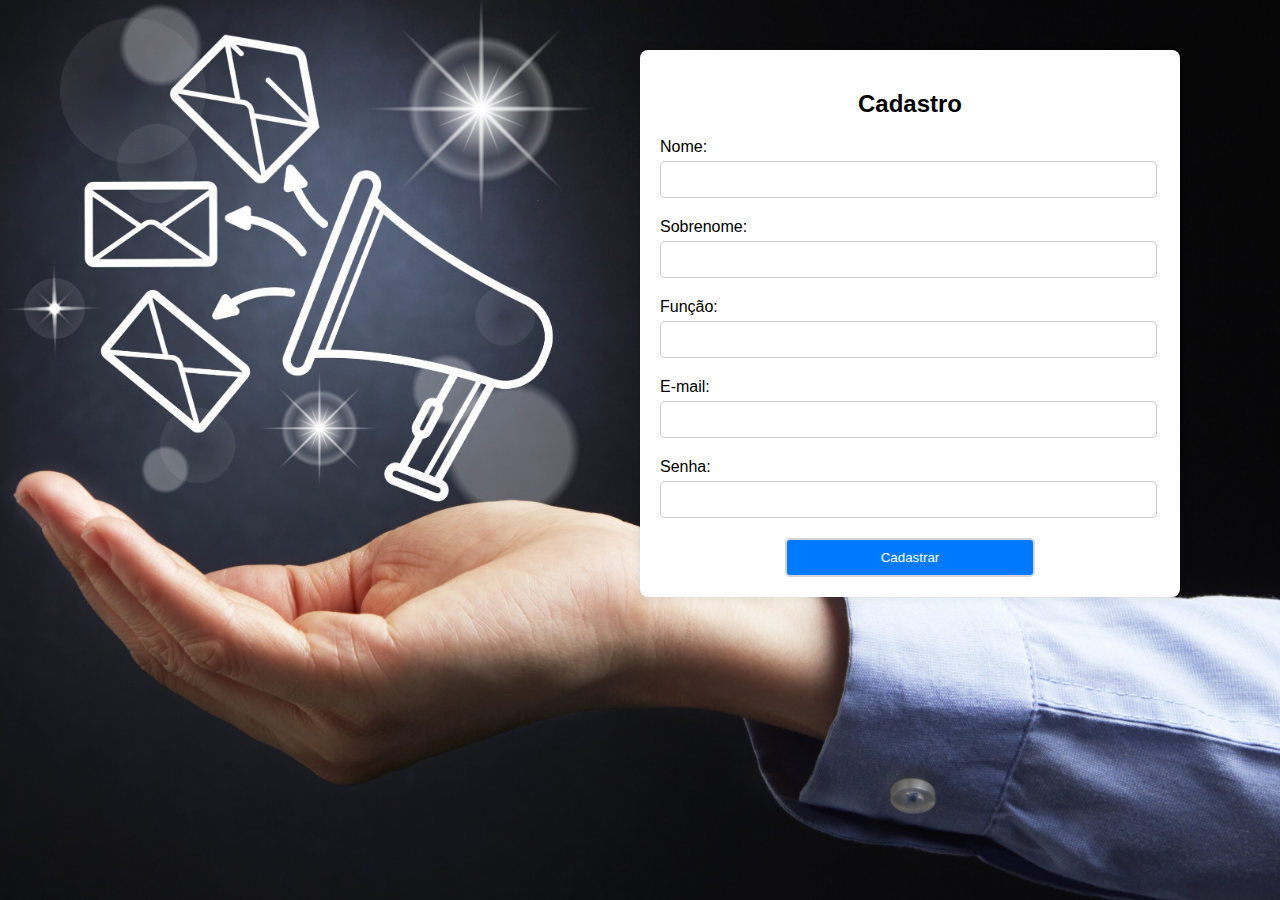
==== cadastro.html @ a186489b "atualização de teste" ====
<!DOCTYPE html>
<head>
    <meta charset="UTF-8">
    <title>Cadastre-se</title>
    <link rel="stylesheet" href="cadastro.css">
</head>
<body>
<div class="container">
    <h2>Cadastro</h2>
    <form id="cadastroForm" action="#" method="POST">
        <div class="form-group">
            <label for="firstname">Nome:</label>
            <input type="text" id="firstName" name="firstName" required>
        </div>
        <div class="form-group">
            <label for="lastname">Sobrenome:</label>
            <input type="text" id="lastName" name="lastName" required>
        </div>
        <div class="form-group">
            <label for="office">Função:</label>
            <input type="text" id="office" name="office" required>
        </div>
        <div class="form-group">
            <label for="email">E-mail:</label>
            <input type="email" id="email" name="email" required>
        </div>
        <div class="form-group">
            <label for="password">Senha:</label>
            <input type="password" id="password" name="password" required>
        </div>
        <button type="submit" onclick="enviarFormulario(event)" class="btn-cadastro" value="Cadastrar">Cadastrar</button>
    </form>
    <script src="https://code.jquery.com/jquery-3.6.0.min.js"></script>
    <script src="cadastro.js"></script>
</div>
</body>
---- cadastro.css ----
body {
    background-image: url("img/dnc.jpg");
    background-repeat: no-repeat;
    background-size: 100%;
    background-position: top left;
    font-family: Arial, sans-serif;
    background-color: #f4f4f4;
    margin: 0;
    padding: 0;
}

.container {
    max-width: 500px;
    margin: 50px auto;
    padding: 20px;
    margin-left: 50%;
    background-color: #fff;
    border-radius: 8px;
    box-shadow: 0 0 10px rgba(0, 0, 0, 0.1);
}

.container h2 {
    text-align: center;
    margin-bottom: 20px;
}

.form-group {
    margin-bottom: 20px;
}

.form-group label {
    display: block;
    margin-bottom: 5px;
}

.form-group input {
    width: 95%;
    padding: 10px;
    border: 1px solid #ccc;
    border-radius: 5px;
}

.btn-cadastro{
    background-color: #007bff;
    color: #fff;
    width: 50%;
    padding: 10px;
    cursor: pointer;
    text-align: center;
    display: block;
    margin: auto;
    border: lightgray solid 2px;
    border-radius: 5px;
}
@media screen and (max-width: 600px) {
    .container {
        width: 90%;
    }
}
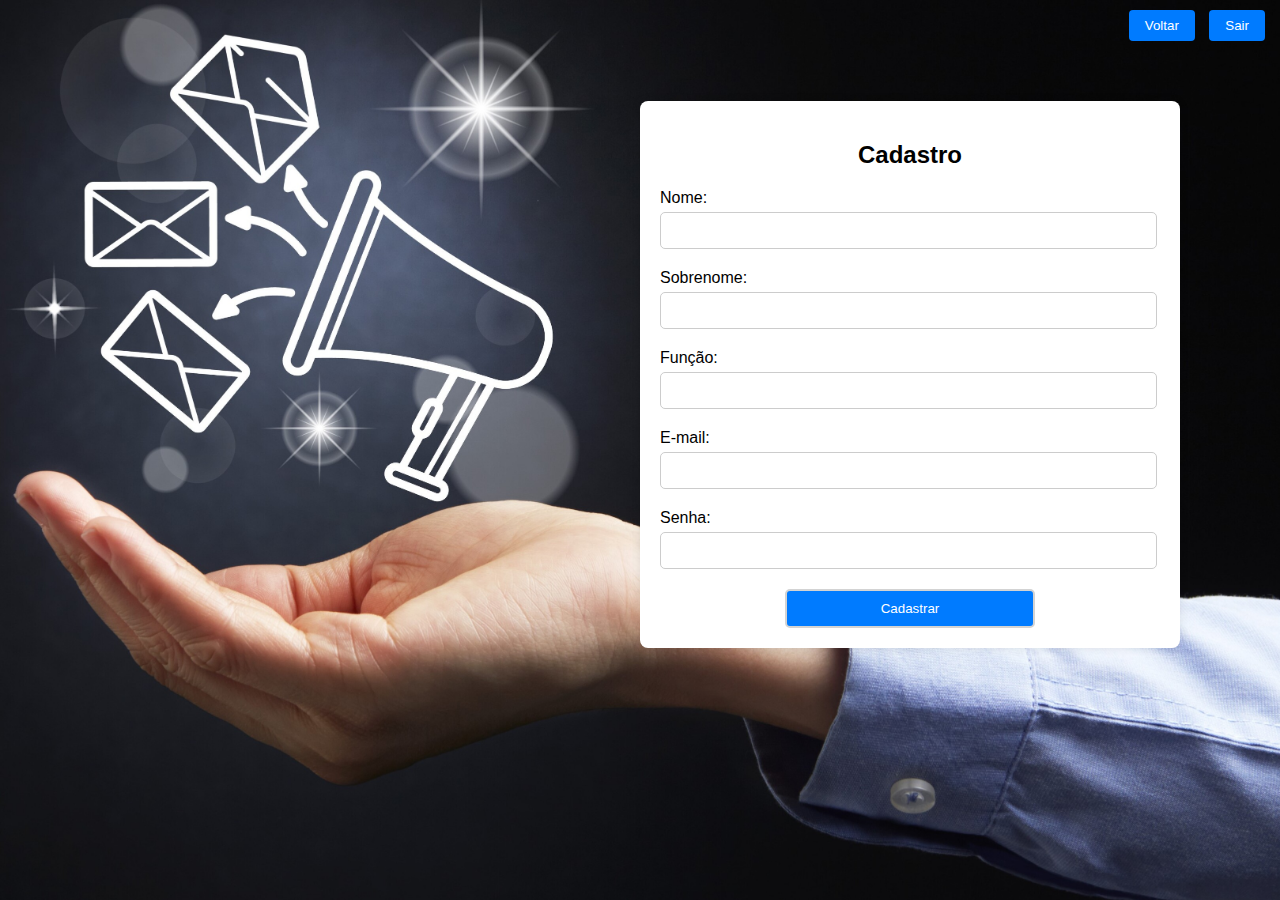
==== commit 6fcf4970: "botão voltar e sair" ====
--- a/cadastro.html
+++ b/cadastro.html
@@ -1,19 +1,29 @@
 <!DOCTYPE html>
+<html lang="pt">
 <head>
     <meta charset="UTF-8">
+    <link rel="shortcut icon" href="img/mega.ico" type="image/x-icon">
     <title>Cadastre-se</title>
     <link rel="stylesheet" href="cadastro.css">
+    <script src="https://code.jquery.com/jquery-3.6.0.min.js"></script>
+    <script src="cadastro.js"></script>
 </head>
 <body>
+
+    <div class="top-bar">
+        <button onclick="voltar()" class="btn-voltar">Voltar</button>
+        <button onclick="logoff()" class="btn-logoff">Sair</button>
+    </div>
+
 <div class="container">
     <h2>Cadastro</h2>
     <form id="cadastroForm" action="#" method="POST">
         <div class="form-group">
-            <label for="firstname">Nome:</label>
+            <label for="firstName">Nome:</label>
             <input type="text" id="firstName" name="firstName" required>
         </div>
         <div class="form-group">
-            <label for="lastname">Sobrenome:</label>
+            <label for="lastName">Sobrenome:</label>
             <input type="text" id="lastName" name="lastName" required>
         </div>
         <div class="form-group">
@@ -28,9 +38,19 @@
             <label for="password">Senha:</label>
             <input type="password" id="password" name="password" required>
         </div>
-        <button type="submit" onclick="enviarFormulario(event)" class="btn-cadastro" value="Cadastrar">Cadastrar</button>
+        <button type="submit" onclick="enviarFormulario(event)" class="btn-cadastro">Cadastrar</button>
     </form>
-    <script src="https://code.jquery.com/jquery-3.6.0.min.js"></script>
-    <script src="cadastro.js"></script>
 </div>
+
+<script>
+    function voltar() {
+        window.history.back();
+    }
+
+    function logoff() {
+        // Aqui você pode adicionar o código para "deslogar" o usuário
+        window.location.href = 'login.html'; // Supondo uma página de login
+    }
+</script>
 </body>
+</html>
--- a/cadastro.css
+++ b/cadastro.css
@@ -1,5 +1,5 @@
 body {
-    background-image: url("img/dnc.jpg");
+    background-image: url(/img/dnc.jpg);
     background-repeat: no-repeat;
     background-size: 100%;
     background-position: top left;
@@ -52,8 +52,61 @@
     border: lightgray solid 2px;
     border-radius: 5px;
 }
+
+.top-bar {
+    padding: 10px;
+    text-align: right;
+}
+
+.btn-voltar, .btn-logoff {
+    display: inline-block;
+    padding: 8px 16px;
+    margin: 0 5px;
+    background-color: #007bff; 
+    color: white;
+    border: none;
+    border-radius: 4px;
+    cursor: pointer;
+}
+
+.btn-voltar:hover, .btn-logoff:hover {
+    background-color: #45a049;
+}
+
+.container {
+    padding: 20px;
+}
+
+
 @media screen and (max-width: 600px) {
     .container {
         width: 90%;
     }
-}+}
+
+/* Responsividade body */
+
+@media (max-width:1366px) {
+    .body {
+            display: none;
+    }
+}
+
+@media (max-width:1024px) {
+    .body {
+            display: none;
+    }
+}
+
+@media (max-width:768px) {
+    .body {
+            display: none;
+    }
+}
+
+@media (max-width:480px) {
+    .body {
+            display: block;
+    }
+}
+/*** Responsividade body End***/
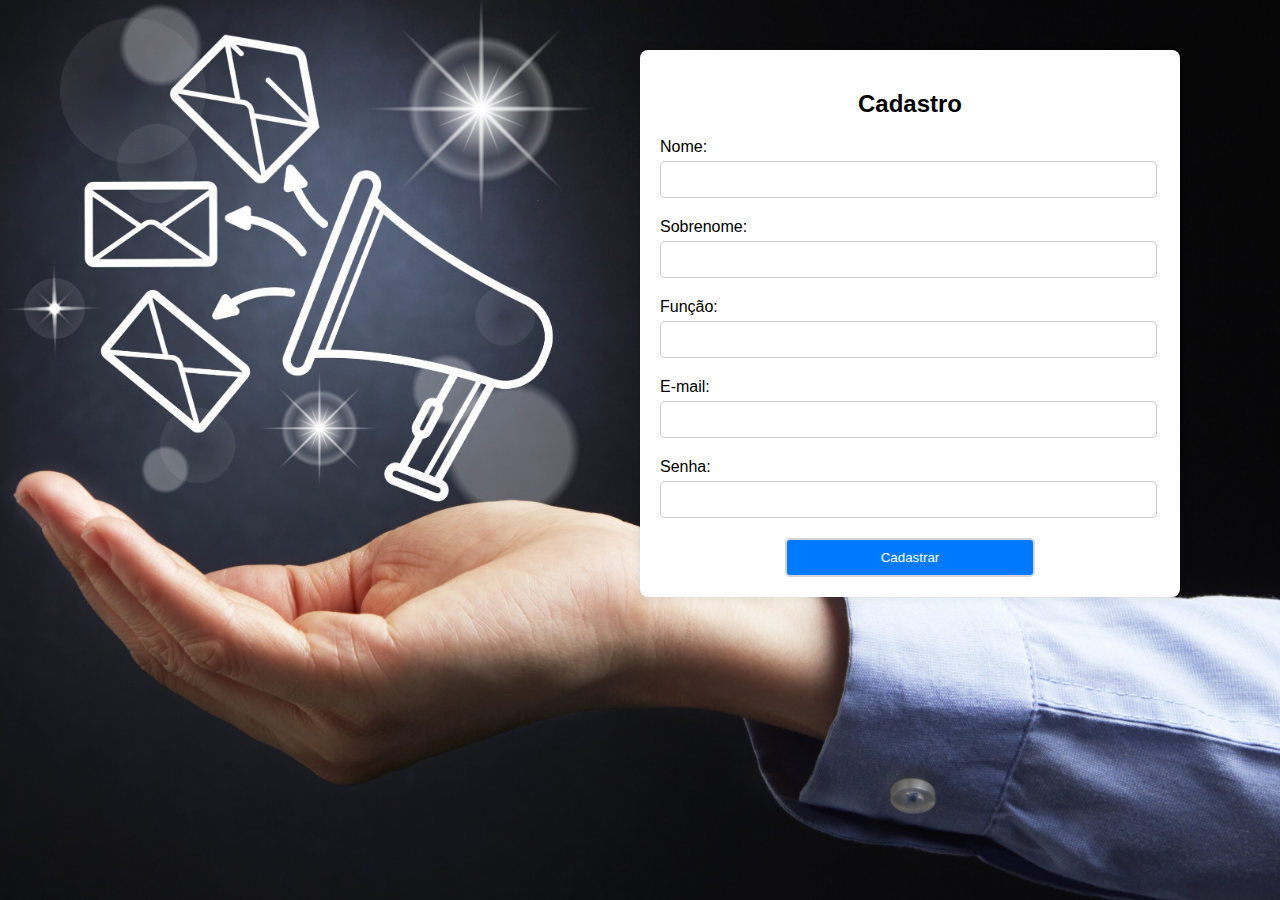
==== commit a0b1adc7: "Url cadastro" ====
--- a/cadastro.html
+++ b/cadastro.html
@@ -1,29 +1,19 @@
 <!DOCTYPE html>
-<html lang="pt">
 <head>
     <meta charset="UTF-8">
-    <link rel="shortcut icon" href="img/mega.ico" type="image/x-icon">
     <title>Cadastre-se</title>
     <link rel="stylesheet" href="cadastro.css">
-    <script src="https://code.jquery.com/jquery-3.6.0.min.js"></script>
-    <script src="cadastro.js"></script>
 </head>
 <body>
-
-    <div class="top-bar">
-        <button onclick="voltar()" class="btn-voltar">Voltar</button>
-        <button onclick="logoff()" class="btn-logoff">Sair</button>
-    </div>
-
 <div class="container">
     <h2>Cadastro</h2>
     <form id="cadastroForm" action="#" method="POST">
         <div class="form-group">
-            <label for="firstName">Nome:</label>
+            <label for="firstname">Nome:</label>
             <input type="text" id="firstName" name="firstName" required>
         </div>
         <div class="form-group">
-            <label for="lastName">Sobrenome:</label>
+            <label for="lastname">Sobrenome:</label>
             <input type="text" id="lastName" name="lastName" required>
         </div>
         <div class="form-group">
@@ -38,19 +28,9 @@
             <label for="password">Senha:</label>
             <input type="password" id="password" name="password" required>
         </div>
-        <button type="submit" onclick="enviarFormulario(event)" class="btn-cadastro">Cadastrar</button>
+        <button type="submit" onclick="enviarFormulario(event)" class="btn-cadastro" value="Cadastrar">Cadastrar</button>
     </form>
+    <script src="https://code.jquery.com/jquery-3.6.0.min.js"></script>
+    <script src="cadastro.js"></script>
 </div>
-
-<script>
-    function voltar() {
-        window.history.back();
-    }
-
-    function logoff() {
-        // Aqui você pode adicionar o código para "deslogar" o usuário
-        window.location.href = 'login.html'; // Supondo uma página de login
-    }
-</script>
 </body>
-</html>
--- a/cadastro.css
+++ b/cadastro.css
@@ -1,5 +1,5 @@
 body {
-    background-image: url(/img/dnc.jpg);
+    background-image: url("img/dnc.jpg");
     background-repeat: no-repeat;
     background-size: 100%;
     background-position: top left;
@@ -52,61 +52,8 @@
     border: lightgray solid 2px;
     border-radius: 5px;
 }
-
-.top-bar {
-    padding: 10px;
-    text-align: right;
-}
-
-.btn-voltar, .btn-logoff {
-    display: inline-block;
-    padding: 8px 16px;
-    margin: 0 5px;
-    background-color: #007bff; 
-    color: white;
-    border: none;
-    border-radius: 4px;
-    cursor: pointer;
-}
-
-.btn-voltar:hover, .btn-logoff:hover {
-    background-color: #45a049;
-}
-
-.container {
-    padding: 20px;
-}
-
-
 @media screen and (max-width: 600px) {
     .container {
         width: 90%;
     }
-}
-
-/* Responsividade body */
-
-@media (max-width:1366px) {
-    .body {
-            display: none;
-    }
-}
-
-@media (max-width:1024px) {
-    .body {
-            display: none;
-    }
-}
-
-@media (max-width:768px) {
-    .body {
-            display: none;
-    }
-}
-
-@media (max-width:480px) {
-    .body {
-            display: block;
-    }
-}
-/*** Responsividade body End***/
+}